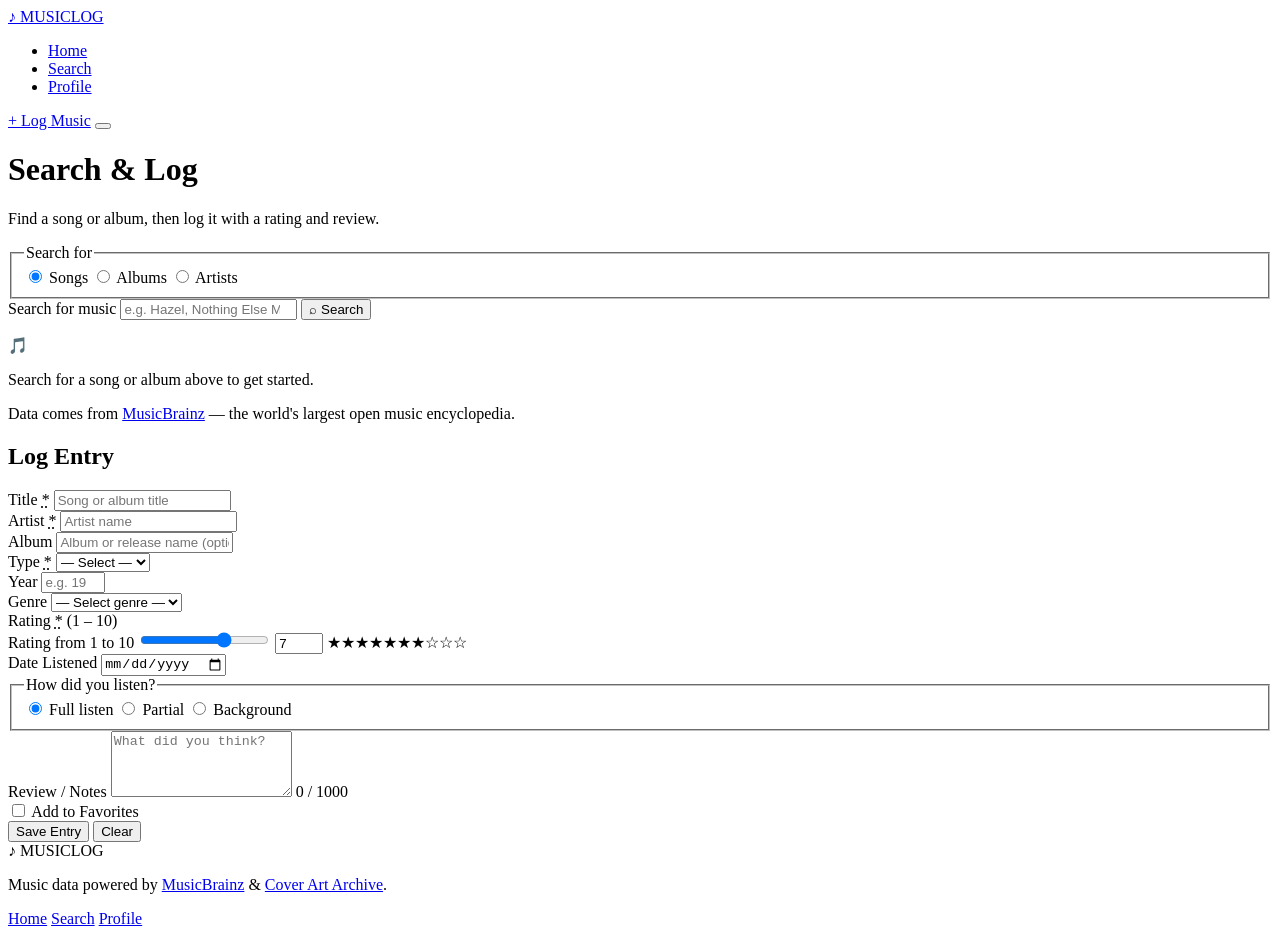
==== index.html @ f68eca25 "made minor changes to index, added placeholders, added profile page" ====
<!DOCTYPE html>
<html lang="en">
<head>
  <meta charset="UTF-8">
  <meta name="viewport" content="width=device-width, initial-scale=1.0">
  <meta name="description" content="MusicLog — Search for songs and albums, then log and rate them.">
  <title>MusicLog — Search &amp; Log</title>
  <link rel="preconnect" href="https://fonts.googleapis.com">
  <link rel="preconnect" href="https://fonts.gstatic.com" crossorigin>
  <link href="https://fonts.googleapis.com/css2?family=Bebas+Neue&family=Outfit:wght@300;400;500;600;700&display=swap" rel="stylesheet">
  <link rel="stylesheet" href="css/style.css">
  <link rel="stylesheet" href="css/search.css">
</head>
<body data-page="search">

  <header class="site-header">
    <nav class="nav" aria-label="Main navigation">
      <a href="index.html" class="nav__logo" aria-label="MusicLog — go to home">
        <span class="nav__logo-icon" aria-hidden="true">♪</span>
        MUSICLOG
      </a>

      <ul class="nav__links" role="list">
        <li><a href="index.html"    class="nav__link">Home</a></li>
        <li><a href="search.html"   class="nav__link nav__link--active" aria-current="page">Search</a></li>
        <li><a href="profile.html"  class="nav__link">Profile</a></li>
      </ul>

      <div class="nav__actions">
        <a href="search.html" class="btn btn--accent btn--sm" aria-label="Log new music">+ Log Music</a>
        <button
          class="nav__toggle"
          id="nav-toggle"
          aria-label="Open navigation menu"
          aria-expanded="false"
          aria-controls="nav-mobile"
        >
          <span class="nav__toggle-bar" aria-hidden="true"></span>
          <span class="nav__toggle-bar" aria-hidden="true"></span>
          <span class="nav__toggle-bar" aria-hidden="true"></span>
        </button>
      </div>
    </nav>

    <div class="nav-mobile" id="nav-mobile" hidden>
      <ul class="nav-mobile__links" role="list">
        <li><a href="index.html"   class="nav-mobile__link">Home</a></li>
        <li><a href="search.html"  class="nav-mobile__link" aria-current="page">Search</a></li>
        <li><a href="profile.html" class="nav-mobile__link">Profile</a></li>
      </ul>
    </div>
  </header>

  <main class="search-layout" id="main-content">

    <div class="search-col">

      <header class="search-page-header">
        <h1 class="search-page-header__heading">Search &amp; Log</h1>
        <p class="search-page-header__sub">Find a song or album, then log it with a rating and review.</p>
      </header>

      <fieldset class="search-type" id="search-type">
        <legend class="search-type__legend">Search for</legend>
        <label class="search-type__option">
          <input
            class="search-type__radio"
            type="radio"
            name="search-type"
            value="recording"
            checked
            aria-label="Search for songs"
          >
          <span class="search-type__label">Songs</span>
        </label>
        <label class="search-type__option">
          <input
            class="search-type__radio"
            type="radio"
            name="search-type"
            value="release"
            aria-label="Search for albums"
          >
          <span class="search-type__label">Albums</span>
        </label>
        <label class="search-type__option">
          <input
            class="search-type__radio"
            type="radio"
            name="search-type"
            value="artist"
            aria-label="Search for artists"
          >
          <span class="search-type__label">Artists</span>
        </label>
      </fieldset>

      <div class="search-bar" role="search" aria-label="Search MusicBrainz">
        <label class="sr-only" for="search-input">Search for music</label>
        <input
          class="search-bar__input"
          type="search"
          id="search-input"
          name="q"
          placeholder="e.g. Hazel, Nothing Else Matters"
          autocomplete="off"
          aria-label="Search for songs, albums, or artists"
          aria-controls="search-results"
          aria-autocomplete="list"
        >
        <button class="search-bar__btn btn btn--accent" id="search-btn" aria-label="Search">
          <span aria-hidden="true">⌕</span> Search
        </button>
      </div>

      <div class="search-status" id="search-loading" role="status" aria-live="polite" hidden>
        <div class="spinner" aria-hidden="true"></div>
        <span>Searching MusicBrainz…</span>
      </div>

      <div class="search-status search-status--error" id="search-error" role="alert" aria-live="assertive" hidden>
        <span class="search-status__icon" aria-hidden="true">⚠</span>
        <span id="search-error-msg">Could not reach MusicBrainz. Check your internet connection and try again.</span>
      </div>

      <p class="search-results-count" id="results-count" aria-live="polite"></p>

      <div
        class="results-grid"
        id="search-results"
        role="list"
        aria-label="Search results — click a result to pre-fill the log form"
        aria-live="polite"
      >
        <!--
          Each result card injected by JS:
          <div class="result-card" role="listitem" tabindex="0" aria-label="[title] by [artist], [year]. Click to log.">
            <div class="result-card__cover-wrap">
              <img class="result-card__cover" src="..." alt="Cover art for [title] by [artist]">
              <div class="result-card__overlay" aria-hidden="true">
                <span class="result-card__log-icon">+ Log</span>
              </div>
            </div>
            <div class="result-card__info">
              <span class="result-card__type tag tag--[type]">[type]</span>
              <h3 class="result-card__title">[title]</h3>
              <p class="result-card__artist">[artist]</p>
              <p class="result-card__meta">[year] · [duration]</p>
            </div>
          </div>
        -->
      </div>

      <div class="search-empty" id="search-empty" aria-label="Search instructions">
        <div class="search-empty__inner">
          <span class="search-empty__icon" aria-hidden="true">🎵</span>
          <p class="search-empty__text">Search for a song or album above to get started.</p>
          <p class="search-empty__hint">Data comes from <a href="https://musicbrainz.org" target="_blank" rel="noopener noreferrer">MusicBrainz</a> — the world's largest open music encyclopedia.</p>
        </div>
      </div>

      <div class="search-empty" id="search-no-results" hidden>
        <div class="search-empty__inner">
          <span class="search-empty__icon" aria-hidden="true">🔍</span>
          <p class="search-empty__text">No results found.</p>
          <p class="search-empty__hint">Try a different search term or switch between Songs / Albums.</p>
        </div>
      </div>

    </div>

    <div class="log-col" id="log-col">

      <div class="log-form-wrap" id="log-form-wrap">

        <div class="log-prefill" id="log-prefill" hidden>
          <img
            class="log-prefill__cover"
            id="prefill-cover"
            src="assets/cover-placeholder.svg"
            alt="Cover art for the selected music"
          >
          <div class="log-prefill__info">
            <span class="log-prefill__title" id="prefill-title">—</span>
            <span class="log-prefill__artist" id="prefill-artist">—</span>
            <span class="log-prefill__meta" id="prefill-meta">—</span>
          </div>
          <button
            class="btn-icon btn-icon--clear log-prefill__clear"
            id="prefill-clear"
            aria-label="Clear selected music and reset form"
            title="Clear"
          >✕</button>
        </div>

        <!-- ============================================================
             LOG ENTRY FORM
             Contains 7 distinct input types:
               1. text       — title (editable override)
               2. text       — artist
               3. select     — entry type (song / album)
               4. select     — genre
               5. number     — year
               6. range      — rating slider
               7. number     — rating numeric (synced to slider)
               8. date       — date listened
               9. textarea   — review / notes
              10. checkbox   — add to favorites
              11. radio      — listened fully / partially / background
        ============================================================ -->
        <form class="log-form" id="log-form" novalidate aria-label="Log a music entry">
          <h2 class="log-form__heading">Log Entry</h2>

          <input type="hidden" id="log-mbid"        name="mbid">
          <input type="hidden" id="log-artist-mbid" name="artistMbid">
          <input type="hidden" id="log-cover-url"   name="coverUrl">
          <input type="hidden" id="log-duration"    name="duration">
          <input type="hidden" id="log-edit-id"     name="editId">

          <div class="form-group">
            <label class="form-label" for="log-title">
              Title <abbr title="required" aria-label="required">*</abbr>
            </label>
            <input
              class="form-input"
              type="text"
              id="log-title"
              name="title"
              placeholder="Song or album title"
              required
              minlength="1"
              maxlength="200"
              autocomplete="off"
            >
            <span class="form-error" id="err-title" role="alert" aria-live="polite"></span>
          </div>

          <div class="form-group">
            <label class="form-label" for="log-artist">
              Artist <abbr title="required" aria-label="required">*</abbr>
            </label>
            <input
              class="form-input"
              type="text"
              id="log-artist"
              name="artist"
              placeholder="Artist name"
              required
              minlength="1"
              maxlength="200"
              autocomplete="off"
            >
            <span class="form-error" id="err-artist" role="alert" aria-live="polite"></span>
          </div>

          <div class="form-group">
            <label class="form-label" for="log-album">Album</label>
            <input
              class="form-input"
              type="text"
              id="log-album"
              name="album"
              placeholder="Album or release name (optional)"
              maxlength="200"
              autocomplete="off"
            >
          </div>

          <div class="form-row">
            <div class="form-group form-group--half">
              <label class="form-label" for="log-type">
                Type <abbr title="required" aria-label="required">*</abbr>
              </label>
              <select
                class="form-input form-input--select"
                id="log-type"
                name="type"
                required
              >
                <option value="">— Select —</option>
                <option value="song">Song</option>
                <option value="album">Album</option>
                <option value="ep">EP</option>
                <option value="single">Single</option>
              </select>
              <span class="form-error" id="err-type" role="alert" aria-live="polite"></span>
            </div>

            <div class="form-group form-group--half">
              <label class="form-label" for="log-year">Year</label>
              <input
                class="form-input"
                type="number"
                id="log-year"
                name="year"
                placeholder="e.g. 1975"
                min="1900"
                max="2030"
                step="1"
              >
            </div>
          </div>

          <div class="form-group">
            <label class="form-label" for="log-genre">Genre</label>
            <select class="form-input form-input--select" id="log-genre" name="genre">
              <option value="">— Select genre —</option>
              <option value="rock">Rock</option>
              <option value="pop">Pop</option>
              <option value="hip-hop">Hip-Hop / Rap</option>
              <option value="electronic">Electronic</option>
              <option value="jazz">Jazz</option>
              <option value="classical">Classical</option>
              <option value="r&b">R&amp;B / Soul</option>
              <option value="metal">Metal</option>
              <option value="folk">Folk</option>
              <option value="indie">Indie</option>
              <option value="punk">Punk</option>
              <option value="blues">Blues</option>
              <option value="reggae">Reggae</option>
              <option value="country">Country</option>
              <option value="latin">Latin</option>
              <option value="ambient">Ambient</option>
              <option value="other">Other</option>
            </select>
          </div>

          <div class="form-group">
            <label class="form-label" for="log-rating-range">
              Rating <abbr title="required" aria-label="required">*</abbr>
              <span class="form-label__hint">(1 – 10)</span>
            </label>
            <div class="rating-control" role="group" aria-labelledby="rating-label">
              <span id="rating-label" class="sr-only">Rating from 1 to 10</span>
              <input
                class="form-range"
                type="range"
                id="log-rating-range"
                name="ratingRange"
                min="1"
                max="10"
                step="1"
                value="7"
                aria-label="Rating slider — use arrow keys to adjust"
              >
              <input
                class="form-input form-input--rating-num"
                type="number"
                id="log-rating"
                name="rating"
                min="1"
                max="10"
                step="1"
                value="7"
                required
                aria-label="Rating number input"
              >
              <span class="rating-control__stars" id="rating-stars" aria-hidden="true">★★★★★★★☆☆☆</span>
            </div>
            <span class="form-error" id="err-rating" role="alert" aria-live="polite"></span>
          </div>

          <!-- ── Date listened (date) ── -->
          <div class="form-group">
            <label class="form-label" for="log-date">Date Listened</label>
            <input
              class="form-input"
              type="date"
              id="log-date"
              name="dateListened"
              aria-label="Date you listened to this music"
            >
          </div>

          <!-- ── Listening mode (radio) ── -->
          <fieldset class="form-group form-fieldset" id="listen-mode-group">
            <legend class="form-label">How did you listen?</legend>
            <div class="radio-group" role="group" aria-label="Listening mode">
              <label class="radio-option">
                <input
                  class="radio-option__input"
                  type="radio"
                  name="listenMode"
                  value="full"
                  checked
                  aria-label="Listened fully"
                >
                <span class="radio-option__label">Full listen</span>
              </label>
              <label class="radio-option">
                <input
                  class="radio-option__input"
                  type="radio"
                  name="listenMode"
                  value="partial"
                  aria-label="Listened partially"
                >
                <span class="radio-option__label">Partial</span>
              </label>
              <label class="radio-option">
                <input
                  class="radio-option__input"
                  type="radio"
                  name="listenMode"
                  value="background"
                  aria-label="Listened in the background"
                >
                <span class="radio-option__label">Background</span>
              </label>
            </div>
          </fieldset>

          <div class="form-group">
            <label class="form-label" for="log-review">Review / Notes</label>
            <textarea
              class="form-input form-input--textarea"
              id="log-review"
              name="review"
              placeholder="What did you think?"
              rows="4"
              maxlength="1000"
            ></textarea>
            <span class="form-hint">
              <span id="review-char-count">0</span> / 1000
            </span>
          </div>

          <div class="form-group form-group--check">
            <label class="form-label form-label--check" for="log-favorite">
              <input
                class="form-checkbox"
                type="checkbox"
                id="log-favorite"
                name="favorite"
              >
              <span>Add to Favorites</span>
            </label>
          </div>

          <div class="form-actions">
            <button type="submit" class="btn btn--accent btn--full" id="log-submit-btn">
              Save Entry
            </button>
            <button type="reset" class="btn btn--ghost" id="log-reset-btn">
              Clear
            </button>
          </div>

          <div
            class="form-feedback"
            id="log-feedback"
            role="alert"
            aria-live="assertive"
            aria-atomic="true"
          ></div>

        </form>

      </div>

    </div>

  </main>

  <footer class="site-footer">
    <div class="site-footer__inner">
      <span class="site-footer__brand">
        <span aria-hidden="true">♪</span> MUSICLOG
      </span>
      <p class="site-footer__text">
        Music data powered by
        <a href="https://musicbrainz.org" target="_blank" rel="noopener noreferrer">MusicBrainz</a>
        &amp;
        <a href="https://coverartarchive.org" target="_blank" rel="noopener noreferrer">Cover Art Archive</a>.
      </p>
      <nav class="site-footer__nav" aria-label="Footer navigation">
        <a href="index.html"   class="site-footer__link">Home</a>
        <a href="search.html"  class="site-footer__link">Search</a>
        <a href="profile.html" class="site-footer__link">Profile</a>
      </nav>
    </div>
  </footer>

  <script type="module" src="js/main.js"></script>
</body>
</html>
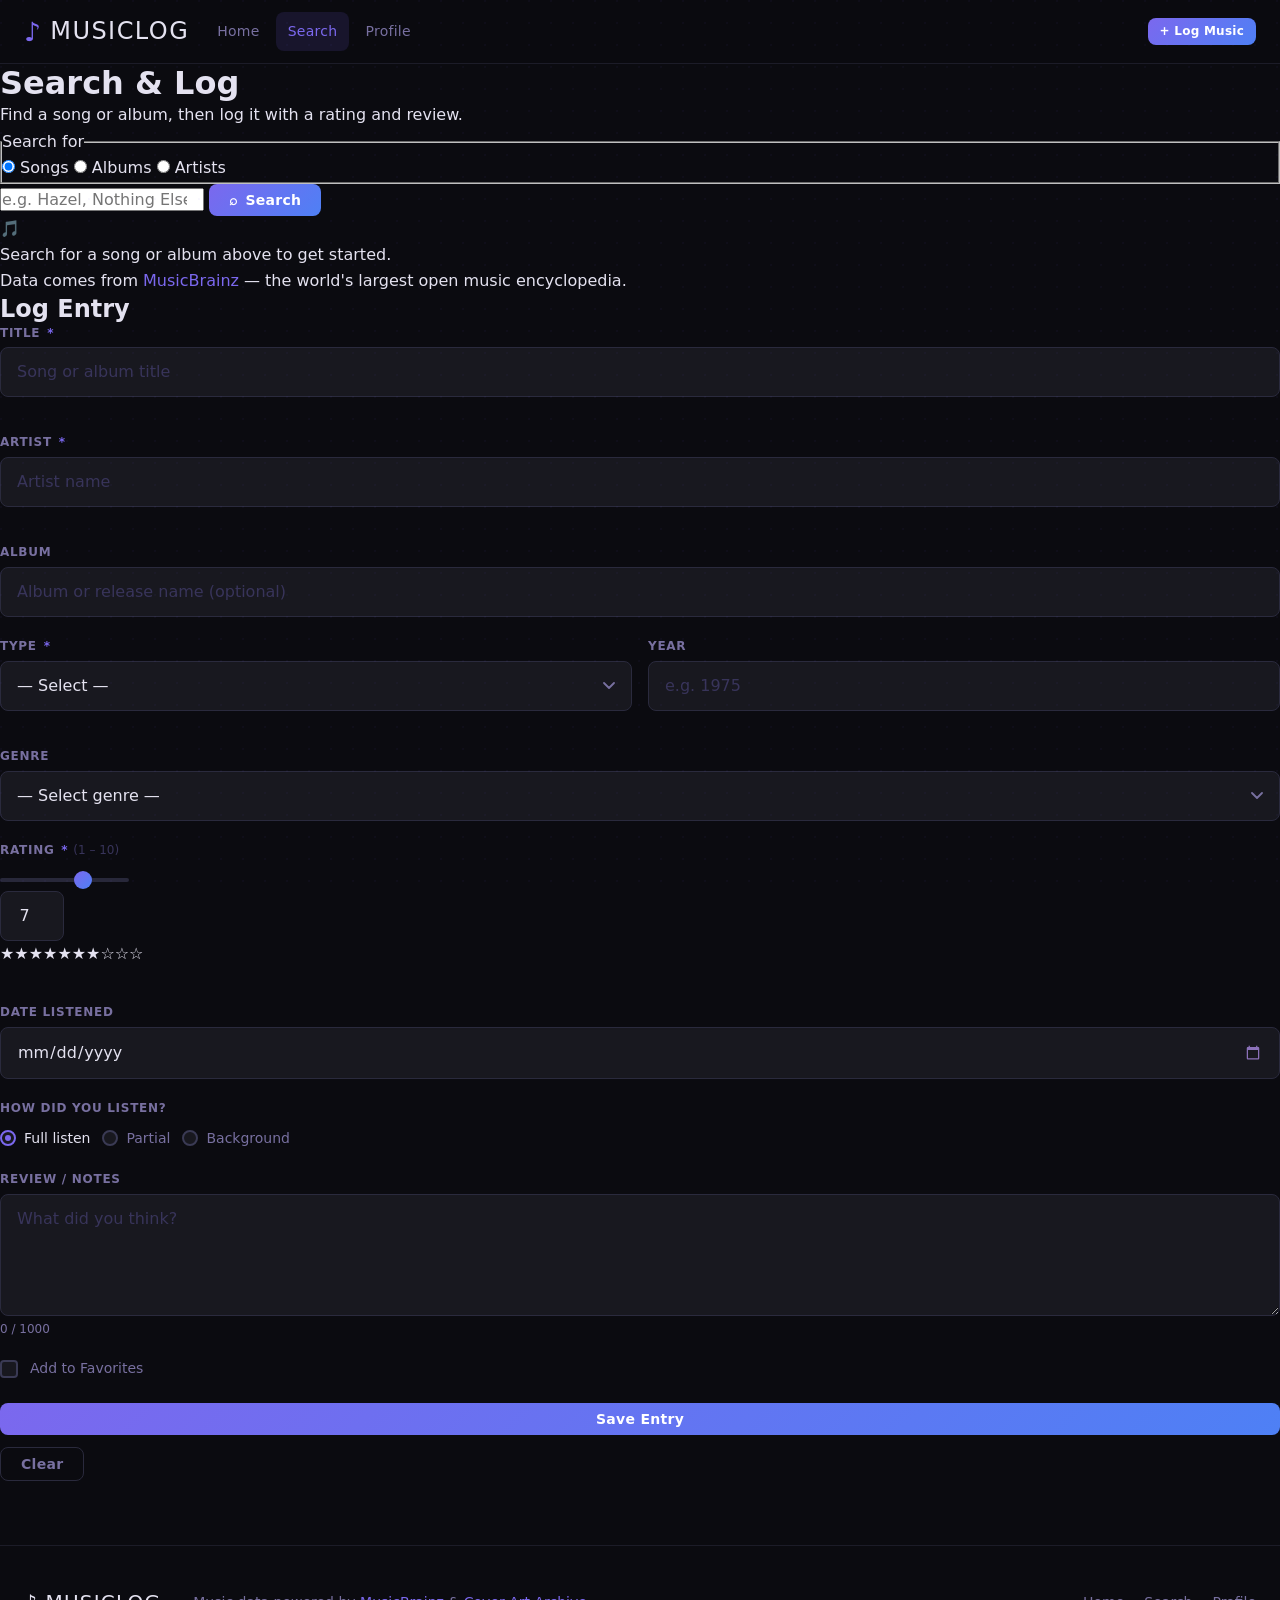
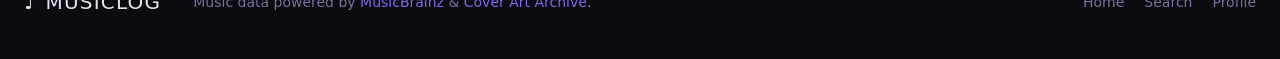
==== commit ea19be1f: "added api" ====
--- a/index.html
+++ b/index.html
@@ -10,6 +10,9 @@
   <link href="https://fonts.googleapis.com/css2?family=Bebas+Neue&family=Outfit:wght@300;400;500;600;700&display=swap" rel="stylesheet">
   <link rel="stylesheet" href="css/style.css">
   <link rel="stylesheet" href="css/search.css">
+  <link rel="stylesheet" href="css/home.css">
+  <link rel="stylesheet" href="css/profile.css">
+
 </head>
 <body data-page="search">
 
--- a/css/style.css
+++ b/css/style.css
@@ -0,0 +1,753 @@
+:root {
+  /* Backgrounds */
+  --color-bg:        #0b0b10;
+  --color-surface:   #111118;
+  --color-surface-2: #18181f;
+  --color-surface-3: #202028;
+  --color-surface-4: #28283a;
+
+  /* Borders */
+  --color-border:     #2a2a3d;
+  --color-border-dim: #1c1c28;
+  --color-border-hi:  #3a3a54;
+
+  /* Accent */
+  --color-accent:       #7b68ee;
+  --color-accent-2:     #4e80f5;
+  --color-accent-hover: #9580f7;
+  --color-accent-dim:   rgba(123, 104, 238, 0.13);
+  --color-accent-glow:  rgba(123, 104, 238, 0.32);
+  --color-gradient:     linear-gradient(135deg, #7b68ee 0%, #4e80f5 100%);
+
+  /* Text */
+  --color-text:       #e4e2f0;
+  --color-text-muted: #7870a0;
+  --color-text-dim:   #38345a;
+
+  /* Semantic */
+  --color-star:    #f0b840;
+  --color-danger:  #e05870;
+  --color-success: #52c2a0;
+  --color-info:    #4e80f5;
+
+  /* Typography */
+  --font-display: 'Bebas Neue', system-ui, sans-serif;
+  --font-body:    'Outfit', system-ui, sans-serif;
+
+  --text-xs:   0.75rem;    /* 12 */
+  --text-sm:   0.875rem;   /* 14 */
+  --text-base: 1rem;       /* 16 */
+  --text-md:   1.125rem;   /* 18 */
+  --text-lg:   1.25rem;    /* 20 */
+  --text-xl:   1.5rem;     /* 24 */
+  --text-2xl:  2rem;       /* 32 */
+  --text-3xl:  3rem;       /* 48 */
+
+  /* Layout */
+  --nav-height:      64px;
+  --content-max:     1300px;
+  --content-pad:     1.5rem;
+
+  /* Spacing */
+  --sp-1:  0.25rem;
+  --sp-2:  0.5rem;
+  --sp-3:  0.75rem;
+  --sp-4:  1rem;
+  --sp-5:  1.25rem;
+  --sp-6:  1.5rem;
+  --sp-8:  2rem;
+  --sp-10: 2.5rem;
+  --sp-12: 3rem;
+  --sp-16: 4rem;
+
+  /* Radii */
+  --r-sm:   4px;
+  --r-md:   8px;
+  --r-lg:   12px;
+  --r-xl:   18px;
+  --r-full: 9999px;
+
+  /* Shadows */
+  --sh-sm:     0 1px 4px rgba(0,0,0,0.55);
+  --sh-md:     0 4px 18px rgba(0,0,0,0.65);
+  --sh-lg:     0 8px 40px rgba(0,0,0,0.75);
+  --sh-accent: 0 4px 28px var(--color-accent-glow);
+
+  /* Transitions */
+  --t-fast: 130ms ease;
+  --t-base: 220ms ease;
+  --t-slow: 380ms ease;
+}
+
+
+*, *::before, *::after { box-sizing: border-box; margin: 0; padding: 0; }
+html { scroll-behavior: smooth; }
+img  { display: block; max-width: 100%; }
+ul, ol { list-style: none; }
+button { font-family: var(--font-body); cursor: pointer; border: none; background: none; }
+input, select, textarea, button { font-family: inherit; font-size: inherit; }
+a { color: var(--color-accent); text-decoration: none; transition: color var(--t-fast); }
+a:hover { color: var(--color-accent-hover); }
+h1, h2, h3, h4, h5 { line-height: 1.2; font-weight: 700; }
+[hidden] { display: none !important; }
+
+
+/* base */
+body {
+  background-color: var(--color-bg);
+  color: var(--color-text);
+  font-family: var(--font-body);
+  font-size: var(--text-base);
+  line-height: 1.65;
+  min-height: 100vh;
+  padding-top: var(--nav-height);
+  -webkit-font-smoothing: antialiased;
+  -moz-osx-font-smoothing: grayscale;
+}
+
+body::before {
+  content: '';
+  position: fixed;
+  inset: 0;
+  background-image: radial-gradient(
+    circle at 1px 1px,
+    rgba(123, 104, 238, 0.045) 1px,
+    transparent 0
+  );
+  background-size: 22px 22px;
+  pointer-events: none;
+  z-index: 9999;
+}
+
+
+/* utilities */
+.sr-only {
+  position: absolute;
+  width: 1px; height: 1px;
+  padding: 0; margin: -1px;
+  overflow: hidden;
+  clip: rect(0,0,0,0);
+  white-space: nowrap;
+  border: 0;
+}
+
+.section-heading {
+  font-family: var(--font-display);
+  font-size: var(--text-xl);
+  letter-spacing: 0.05em;
+  color: var(--color-text);
+  margin-bottom: var(--sp-5);
+}
+
+.tag {
+  display: inline-block;
+  padding: 2px var(--sp-2);
+  font-size: var(--text-xs);
+  font-weight: 700;
+  border-radius: var(--r-sm);
+  text-transform: uppercase;
+  letter-spacing: 0.06em;
+}
+.tag--song    { background: rgba(78,128,245,0.14); color: #6899f8; }
+.tag--album   { background: rgba(123,104,238,0.14); color: var(--color-accent); }
+.tag--ep      { background: rgba(82,194,160,0.14); color: var(--color-success); }
+.tag--single  { background: rgba(240,184,64,0.14); color: var(--color-star); }
+
+/* Spinner */
+.spinner {
+  display: inline-block;
+  width: 24px; height: 24px;
+  border: 3px solid var(--color-border);
+  border-top-color: var(--color-accent);
+  border-radius: 50%;
+  animation: spin 0.7s linear infinite;
+  flex-shrink: 0;
+}
+.spinner--sm { width: 16px; height: 16px; border-width: 2px; }
+@keyframes spin { to { transform: rotate(360deg); } }
+
+/* Empty state */
+.empty-state {
+  display: flex;
+  flex-direction: column;
+  align-items: center;
+  gap: var(--sp-3);
+  padding: var(--sp-12) var(--sp-6);
+  text-align: center;
+  color: var(--color-text-muted);
+}
+.empty-state__icon { font-size: 2.5rem; }
+.empty-state__text { font-size: var(--text-md); }
+
+
+/* navigation */
+
+.site-header {
+  position: fixed;
+  inset: 0 0 auto 0;
+  height: var(--nav-height);
+  background: rgba(11, 11, 16, 0.9);
+  backdrop-filter: blur(18px);
+  -webkit-backdrop-filter: blur(18px);
+  border-bottom: 1px solid var(--color-border-dim);
+  z-index: 200;
+}
+
+.nav {
+  display: flex;
+  align-items: center;
+  gap: var(--sp-4);
+  max-width: var(--content-max);
+  height: 100%;
+  margin: 0 auto;
+  padding: 0 var(--content-pad);
+}
+
+/* Logo */
+.nav__logo {
+  display: flex;
+  align-items: center;
+  gap: var(--sp-2);
+  font-family: var(--font-display);
+  font-size: var(--text-xl);
+  color: var(--color-text);
+  letter-spacing: 0.06em;
+  flex-shrink: 0;
+  transition: color var(--t-fast);
+}
+.nav__logo:hover { color: var(--color-accent); }
+.nav__logo-icon { color: var(--color-accent); font-size: 1.1em; }
+
+/* Desktop links */
+.nav__links {
+  display: flex;
+  align-items: center;
+  gap: var(--sp-1);
+  flex: 1;
+}
+
+.nav__link {
+  display: block;
+  padding: var(--sp-2) var(--sp-3);
+  font-size: var(--text-sm);
+  font-weight: 500;
+  color: var(--color-text-muted);
+  border-radius: var(--r-md);
+  letter-spacing: 0.02em;
+  transition: color var(--t-fast), background-color var(--t-fast);
+}
+.nav__link:hover { color: var(--color-text); background: var(--color-surface-2); }
+.nav__link--active { color: var(--color-accent) !important; background: var(--color-accent-dim); }
+
+/* Nav action buttons */
+.nav__actions {
+  display: flex;
+  align-items: center;
+  gap: var(--sp-3);
+  margin-left: auto;
+}
+
+/* Hamburger */
+.nav__toggle {
+  display: none;
+  flex-direction: column;
+  justify-content: center;
+  gap: 5px;
+  width: 36px;
+  height: 36px;
+  padding: var(--sp-2);
+  border-radius: var(--r-md);
+  transition: background-color var(--t-fast);
+}
+.nav__toggle:hover { background: var(--color-surface-2); }
+.nav__toggle-bar {
+  display: block;
+  width: 100%;
+  height: 2px;
+  background: var(--color-text-muted);
+  border-radius: 2px;
+  transition: background-color var(--t-fast);
+}
+.nav__toggle:hover .nav__toggle-bar { background: var(--color-text); }
+
+/* Mobile drawer */
+.nav-mobile {
+  position: fixed;
+  top: var(--nav-height);
+  left: 0; right: 0;
+  background: var(--color-surface);
+  border-bottom: 1px solid var(--color-border);
+  padding: var(--sp-4) var(--content-pad);
+  z-index: 199;
+  animation: slideDown var(--t-base);
+}
+@keyframes slideDown {
+  from { opacity: 0; transform: translateY(-8px); }
+  to   { opacity: 1; transform: translateY(0); }
+}
+
+.nav-mobile__links {
+  display: flex;
+  flex-direction: column;
+  gap: var(--sp-1);
+}
+
+.nav-mobile__link {
+  display: block;
+  padding: var(--sp-3) var(--sp-4);
+  font-size: var(--text-base);
+  font-weight: 500;
+  color: var(--color-text-muted);
+  border-radius: var(--r-md);
+  transition: color var(--t-fast), background-color var(--t-fast);
+}
+.nav-mobile__link:hover,
+.nav-mobile__link[aria-current="page"] {
+  color: var(--color-accent);
+  background: var(--color-accent-dim);
+}
+
+
+/* buttons */
+
+.btn {
+  display: inline-flex;
+  align-items: center;
+  justify-content: center;
+  gap: var(--sp-2);
+  padding: var(--sp-2) var(--sp-5);
+  font-size: var(--text-sm);
+  font-weight: 600;
+  border-radius: var(--r-md);
+  border: 1px solid transparent;
+  letter-spacing: 0.02em;
+  white-space: nowrap;
+  user-select: none;
+  cursor: pointer;
+  transition:
+    background-color var(--t-fast),
+    color var(--t-fast),
+    border-color var(--t-fast),
+    box-shadow var(--t-fast),
+    transform var(--t-fast);
+}
+.btn:active { transform: translateY(1px); }
+
+.btn--accent {
+  background: var(--color-gradient);
+  color: #fff;
+  font-weight: 700;
+  border: none;
+}
+.btn--accent:hover {
+  box-shadow: var(--sh-accent);
+  filter: brightness(1.1);
+  color: #fff;
+}
+
+.btn--ghost {
+  background: transparent;
+  color: var(--color-text-muted);
+  border-color: var(--color-border);
+}
+.btn--ghost:hover {
+  background: var(--color-surface-2);
+  color: var(--color-text);
+  border-color: var(--color-border-hi);
+}
+
+.btn--sm  { padding: var(--sp-1) var(--sp-3); font-size: var(--text-xs); }
+.btn--lg  { padding: var(--sp-3) var(--sp-8); font-size: var(--text-base); }
+.btn--full { width: 100%; }
+
+/* Icon button */
+.btn-icon {
+  display: inline-flex;
+  align-items: center;
+  justify-content: center;
+  width: 28px; height: 28px;
+  border-radius: var(--r-sm);
+  font-size: var(--text-sm);
+  color: var(--color-text-muted);
+  transition: color var(--t-fast), background-color var(--t-fast);
+}
+.btn-icon:hover           { background: var(--color-surface-3); color: var(--color-text); }
+.btn-icon--edit:hover     { color: var(--color-accent); }
+.btn-icon--delete:hover   { color: var(--color-danger); }
+.btn-icon--clear          { font-size: var(--text-xs); }
+
+
+/* forms */
+
+.form-group {
+  display: flex;
+  flex-direction: column;
+  gap: var(--sp-1);
+  margin-bottom: var(--sp-5);
+}
+.form-group--half { flex: 1; min-width: 0; }
+.form-group--check {
+  flex-direction: row;
+  align-items: flex-start;
+  gap: 0;
+  margin-bottom: var(--sp-4);
+}
+
+.form-row {
+  display: flex;
+  gap: var(--sp-4);
+  align-items: flex-start;
+}
+
+.form-label {
+  font-size: var(--text-xs);
+  font-weight: 700;
+  color: var(--color-text-muted);
+  letter-spacing: 0.06em;
+  text-transform: uppercase;
+}
+.form-label abbr {
+  text-decoration: none;
+  color: var(--color-accent);
+  margin-left: 2px;
+}
+.form-label__hint {
+  font-weight: 400;
+  text-transform: none;
+  font-size: var(--text-xs);
+  color: var(--color-text-dim);
+  letter-spacing: 0;
+}
+
+.form-label-row {
+  display: flex;
+  align-items: center;
+  justify-content: space-between;
+  margin-bottom: var(--sp-1);
+}
+.form-label-action {
+  font-size: var(--text-xs);
+  color: var(--color-accent);
+  background: none;
+  border: none;
+  cursor: pointer;
+  transition: color var(--t-fast);
+}
+.form-label-action:hover { color: var(--color-accent-hover); }
+
+/* Text / number / date / email / password inputs */
+.form-input {
+  display: block;
+  width: 100%;
+  padding: var(--sp-3) var(--sp-4);
+  background: var(--color-surface-2);
+  border: 1px solid var(--color-border);
+  border-radius: var(--r-md);
+  color: var(--color-text);
+  font-size: var(--text-base);
+  line-height: 1.5;
+  outline: none;
+  transition: border-color var(--t-fast), box-shadow var(--t-fast), background-color var(--t-fast);
+}
+.form-input::placeholder { color: var(--color-text-dim); }
+.form-input:focus {
+  border-color: var(--color-accent);
+  background: var(--color-surface-3);
+  box-shadow: 0 0 0 3px var(--color-accent-dim);
+}
+.form-input[type="date"]::-webkit-calendar-picker-indicator {
+  filter: invert(0.4) sepia(1) saturate(2) hue-rotate(220deg);
+  cursor: pointer;
+}
+
+/* Textarea */
+.form-input--textarea {
+  resize: vertical;
+  min-height: 90px;
+}
+
+/* Select */
+.form-input--select {
+  appearance: none;
+  -webkit-appearance: none;
+  background-image: url("data:image/svg+xml,%3Csvg xmlns='http://www.w3.org/2000/svg' width='12' height='8' viewBox='0 0 12 8'%3E%3Cpath d='M1 1l5 5 5-5' stroke='%237870a0' stroke-width='1.8' fill='none' stroke-linecap='round' stroke-linejoin='round'/%3E%3C/svg%3E");
+  background-repeat: no-repeat;
+  background-position: right var(--sp-4) center;
+  padding-right: var(--sp-10);
+  cursor: pointer;
+}
+.form-input--select option,
+.form-input--select optgroup {
+  background: var(--color-surface-3);
+  color: var(--color-text);
+}
+
+/* Rating number input */
+.form-input--rating-num {
+  width: 64px;
+  text-align: center;
+  padding: var(--sp-3) var(--sp-2);
+}
+
+/* Input with show/hide toggle addon */
+.input-with-addon {
+  position: relative;
+  display: flex;
+  align-items: center;
+}
+.form-input--with-addon { padding-right: 3rem; }
+.input-addon-btn {
+  position: absolute;
+  right: var(--sp-3);
+  top: 50%;
+  transform: translateY(-50%);
+  background: none;
+  border: none;
+  padding: var(--sp-1);
+  color: var(--color-text-muted);
+  cursor: pointer;
+  font-size: 1rem;
+  line-height: 1;
+  transition: color var(--t-fast);
+}
+.input-addon-btn:hover { color: var(--color-text); }
+
+/* Range slider */
+.form-range {
+  flex: 1;
+  height: 4px;
+  appearance: none;
+  -webkit-appearance: none;
+  background: var(--color-surface-4);
+  border-radius: var(--r-full);
+  outline: none;
+  cursor: pointer;
+}
+.form-range::-webkit-slider-thumb {
+  -webkit-appearance: none;
+  width: 18px; height: 18px;
+  border-radius: 50%;
+  background: var(--color-gradient);
+  cursor: pointer;
+  transition: transform var(--t-fast), box-shadow var(--t-fast);
+}
+.form-range::-webkit-slider-thumb:hover {
+  transform: scale(1.25);
+  box-shadow: 0 0 0 4px var(--color-accent-dim);
+}
+.form-range::-moz-range-thumb {
+  width: 18px; height: 18px;
+  border: none;
+  border-radius: 50%;
+  background: var(--color-gradient);
+  cursor: pointer;
+}
+
+/* Checkbox */
+.form-label--check {
+  display: flex;
+  align-items: flex-start;
+  gap: var(--sp-3);
+  cursor: pointer;
+  text-transform: none;
+  font-weight: 500;
+  font-size: var(--text-sm);
+  color: var(--color-text-muted);
+  letter-spacing: 0;
+  line-height: 1.5;
+}
+.form-label--check:hover { color: var(--color-text); }
+
+.form-checkbox {
+  appearance: none;
+  -webkit-appearance: none;
+  width: 18px; height: 18px;
+  min-width: 18px;
+  border: 2px solid var(--color-border-hi);
+  border-radius: var(--r-sm);
+  background: var(--color-surface-2);
+  cursor: pointer;
+  position: relative;
+  margin-top: 2px;
+  transition: border-color var(--t-fast), background-color var(--t-fast);
+}
+.form-checkbox:checked {
+  background: var(--color-gradient);
+  border-color: var(--color-accent);
+}
+.form-checkbox:checked::after {
+  content: '';
+  position: absolute;
+  left: 4px; top: 1px;
+  width: 6px; height: 10px;
+  border: 2px solid #fff;
+  border-top: none;
+  border-left: none;
+  transform: rotate(45deg);
+}
+.form-checkbox:focus-visible {
+  outline: 2px solid var(--color-accent);
+  outline-offset: 2px;
+}
+
+.form-checkbox-label { line-height: 1.5; }
+
+/* Radio buttons */
+.form-fieldset { border: none; }
+
+.radio-group {
+  display: flex;
+  flex-wrap: wrap;
+  gap: var(--sp-3);
+  margin-top: var(--sp-2);
+}
+
+.radio-option {
+  display: flex;
+  align-items: center;
+  gap: var(--sp-2);
+  cursor: pointer;
+}
+
+.radio-option__input {
+  appearance: none;
+  -webkit-appearance: none;
+  width: 16px; height: 16px;
+  min-width: 16px;
+  border: 2px solid var(--color-border-hi);
+  border-radius: 50%;
+  background: var(--color-surface-2);
+  cursor: pointer;
+  position: relative;
+  transition: border-color var(--t-fast);
+}
+.radio-option__input:checked { border-color: var(--color-accent); }
+.radio-option__input:checked::after {
+  content: '';
+  position: absolute;
+  inset: 3px;
+  border-radius: 50%;
+  background: var(--color-accent);
+}
+
+.radio-option__label {
+  font-size: var(--text-sm);
+  color: var(--color-text-muted);
+  transition: color var(--t-fast);
+}
+.radio-option:hover .radio-option__label,
+.radio-option__input:checked + .radio-option__label { color: var(--color-text); }
+
+/* Error / hint / feedback */
+.form-error {
+  font-size: var(--text-xs);
+  color: var(--color-danger);
+  min-height: 1em;
+  display: block;
+}
+
+.form-hint {
+  font-size: var(--text-xs);
+  color: var(--color-text-muted);
+  line-height: 1.5;
+}
+
+.form-actions {
+  display: flex;
+  gap: var(--sp-3);
+  flex-wrap: wrap;
+  margin-top: var(--sp-6);
+}
+.form-actions--stack { flex-direction: column; }
+.form-actions--full  .btn { flex: 1; }
+
+.form-feedback {
+  display: none;
+  margin-top: var(--sp-4);
+  padding: var(--sp-3) var(--sp-4);
+  border-radius: var(--r-md);
+  font-size: var(--text-sm);
+  font-weight: 500;
+  animation: feedbackIn var(--t-base);
+}
+.form-feedback:not(:empty) { display: block; }
+.form-feedback--success {
+  background: rgba(82,194,160,0.1);
+  border: 1px solid rgba(82,194,160,0.3);
+  color: var(--color-success);
+}
+.form-feedback--error {
+  background: rgba(224,88,112,0.1);
+  border: 1px solid rgba(224,88,112,0.3);
+  color: var(--color-danger);
+}
+@keyframes feedbackIn {
+  from { opacity: 0; transform: translateY(-4px); }
+  to   { opacity: 1; transform: translateY(0); }
+}
+
+/* FOOTER*/
+
+.site-footer {
+  border-top: 1px solid var(--color-border-dim);
+  padding: var(--sp-10) var(--content-pad);
+  margin-top: var(--sp-16);
+}
+
+.site-footer__inner {
+  max-width: var(--content-max);
+  margin: 0 auto;
+  display: flex;
+  align-items: center;
+  gap: var(--sp-8);
+  flex-wrap: wrap;
+}
+
+.site-footer__brand {
+  font-family: var(--font-display);
+  font-size: var(--text-lg);
+  color: var(--color-text);
+  letter-spacing: 0.06em;
+  flex-shrink: 0;
+}
+
+.site-footer__text {
+  flex: 1;
+  font-size: var(--text-sm);
+  color: var(--color-text-muted);
+}
+
+.site-footer__nav { display: flex; gap: var(--sp-5); }
+
+.site-footer__link {
+  font-size: var(--text-sm);
+  color: var(--color-text-muted);
+}
+.site-footer__link:hover { color: var(--color-accent); }
+
+
+/* responsivity */
+
+@media (max-width: 600px) {
+  :root {
+    --nav-height:  56px;
+    --content-pad: 1rem;
+  }
+
+  .nav__links         { display: none; }
+  .nav__toggle        { display: flex; }
+  .nav__actions > .btn--accent { display: none; }
+
+  .form-row { flex-direction: column; }
+  .form-group--half { width: 100%; }
+
+  .site-footer__inner { flex-direction: column; gap: var(--sp-4); text-align: center; }
+  .site-footer__nav   { justify-content: center; }
+}
+
+@media (min-width: 1024px) {
+  .nav__toggle       { display: none; }
+  .nav-mobile        { display: none !important; }
+  .nav__links        { display: flex; }
+  .nav__actions > .btn--accent { display: inline-flex; }
+}
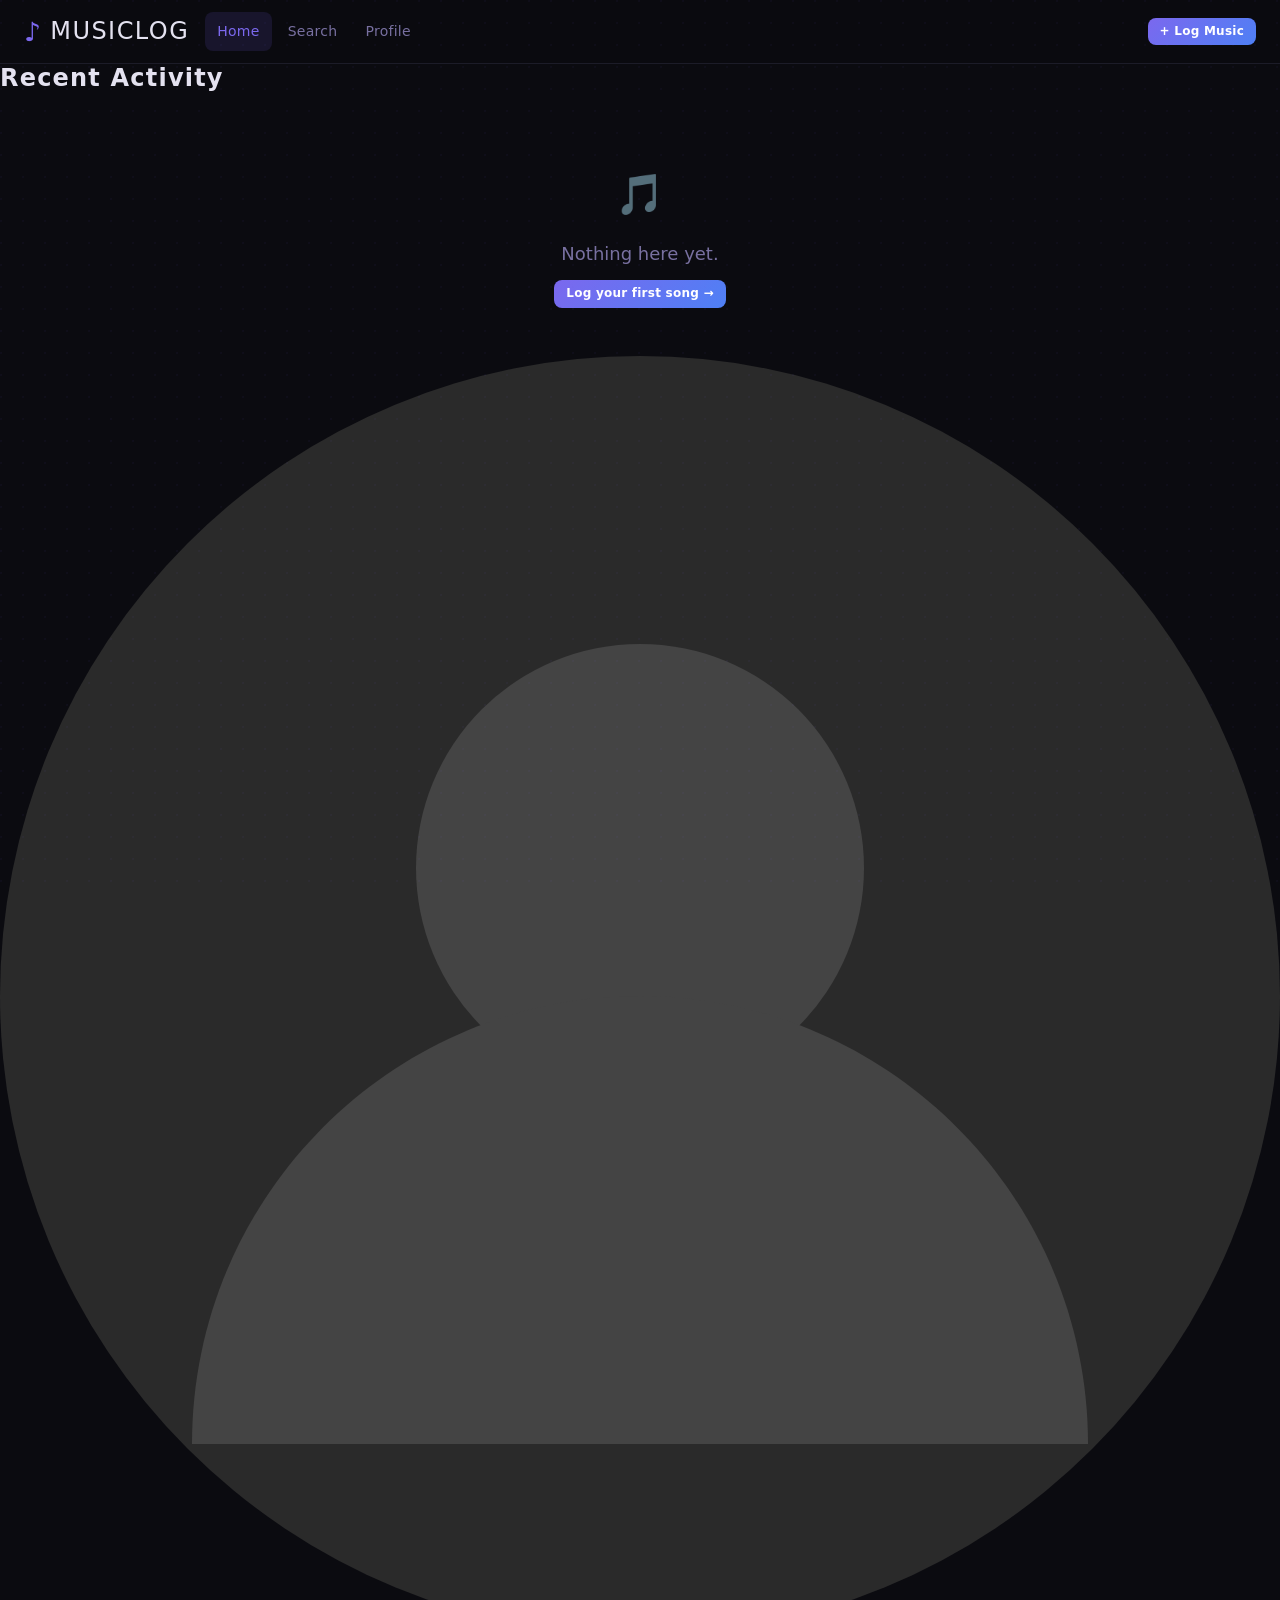
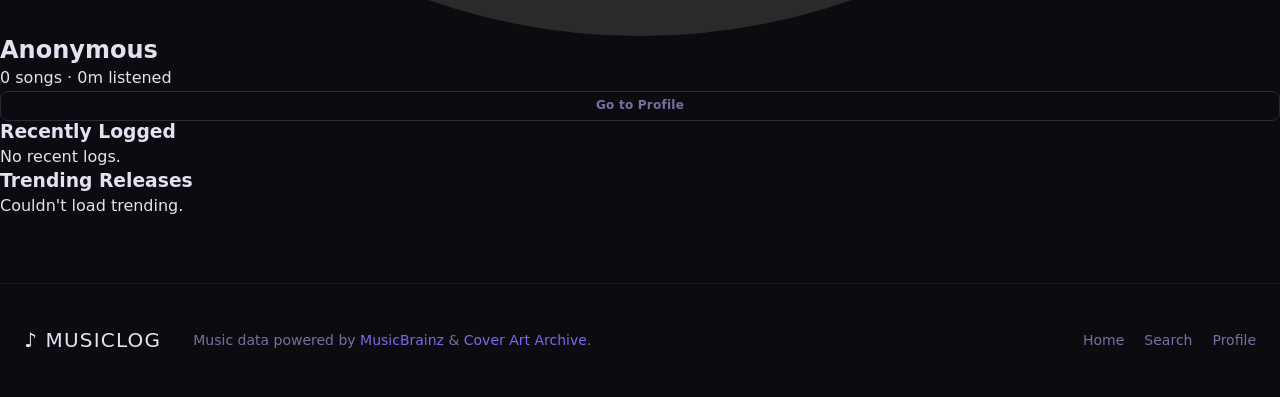
==== commit 7838bc51: "cleaned up index.html" ====
--- a/index.html
+++ b/index.html
@@ -3,18 +3,15 @@
 <head>
   <meta charset="UTF-8">
   <meta name="viewport" content="width=device-width, initial-scale=1.0">
-  <meta name="description" content="MusicLog — Search for songs and albums, then log and rate them.">
-  <title>MusicLog — Search &amp; Log</title>
+  <meta name="description" content="MusicLog — Track every listen. Rate everything.">
+  <title>MusicLog — Home</title>
   <link rel="preconnect" href="https://fonts.googleapis.com">
   <link rel="preconnect" href="https://fonts.gstatic.com" crossorigin>
   <link href="https://fonts.googleapis.com/css2?family=Bebas+Neue&family=Outfit:wght@300;400;500;600;700&display=swap" rel="stylesheet">
   <link rel="stylesheet" href="css/style.css">
-  <link rel="stylesheet" href="css/search.css">
   <link rel="stylesheet" href="css/home.css">
-  <link rel="stylesheet" href="css/profile.css">
-
 </head>
-<body data-page="search">
+<body data-page="home">
 
   <header class="site-header">
     <nav class="nav" aria-label="Main navigation">
@@ -24,8 +21,8 @@
       </a>
 
       <ul class="nav__links" role="list">
-        <li><a href="index.html"    class="nav__link">Home</a></li>
-        <li><a href="search.html"   class="nav__link nav__link--active" aria-current="page">Search</a></li>
+        <li><a href="index.html"    class="nav__link nav__link--active" aria-current="page">Home</a></li>
+        <li><a href="search.html"   class="nav__link">Search</a></li>
         <li><a href="profile.html"  class="nav__link">Profile</a></li>
       </ul>
 
@@ -47,421 +44,65 @@
 
     <div class="nav-mobile" id="nav-mobile" hidden>
       <ul class="nav-mobile__links" role="list">
-        <li><a href="index.html"   class="nav-mobile__link">Home</a></li>
-        <li><a href="search.html"  class="nav-mobile__link" aria-current="page">Search</a></li>
+        <li><a href="index.html"   class="nav-mobile__link" aria-current="page">Home</a></li>
+        <li><a href="search.html"  class="nav-mobile__link">Search</a></li>
         <li><a href="profile.html" class="nav-mobile__link">Profile</a></li>
       </ul>
     </div>
   </header>
 
-  <main class="search-layout" id="main-content">
-
-    <div class="search-col">
-
-      <header class="search-page-header">
-        <h1 class="search-page-header__heading">Search &amp; Log</h1>
-        <p class="search-page-header__sub">Find a song or album, then log it with a rating and review.</p>
+  <main class="home-layout" id="main-content">
+    
+    <div class="home-feed">
+      <header class="feed-header">
+        <h1 class="section-heading">Recent Activity</h1>
+        <span id="feed-count" class="feed-count"></span>
       </header>
 
-      <fieldset class="search-type" id="search-type">
-        <legend class="search-type__legend">Search for</legend>
-        <label class="search-type__option">
-          <input
-            class="search-type__radio"
-            type="radio"
-            name="search-type"
-            value="recording"
-            checked
-            aria-label="Search for songs"
-          >
-          <span class="search-type__label">Songs</span>
-        </label>
-        <label class="search-type__option">
-          <input
-            class="search-type__radio"
-            type="radio"
-            name="search-type"
-            value="release"
-            aria-label="Search for albums"
-          >
-          <span class="search-type__label">Albums</span>
-        </label>
-        <label class="search-type__option">
-          <input
-            class="search-type__radio"
-            type="radio"
-            name="search-type"
-            value="artist"
-            aria-label="Search for artists"
-          >
-          <span class="search-type__label">Artists</span>
-        </label>
-      </fieldset>
-
-      <div class="search-bar" role="search" aria-label="Search MusicBrainz">
-        <label class="sr-only" for="search-input">Search for music</label>
-        <input
-          class="search-bar__input"
-          type="search"
-          id="search-input"
-          name="q"
-          placeholder="e.g. Hazel, Nothing Else Matters"
-          autocomplete="off"
-          aria-label="Search for songs, albums, or artists"
-          aria-controls="search-results"
-          aria-autocomplete="list"
-        >
-        <button class="search-bar__btn btn btn--accent" id="search-btn" aria-label="Search">
-          <span aria-hidden="true">⌕</span> Search
-        </button>
+      <div class="feed-status" id="feed-loading">
+        <div class="spinner" aria-hidden="true"></div>
+        <span>Loading feed...</span>
       </div>
 
-      <div class="search-status" id="search-loading" role="status" aria-live="polite" hidden>
-        <div class="spinner" aria-hidden="true"></div>
-        <span>Searching MusicBrainz…</span>
+      <div class="feed-list" id="activity-feed" role="feed" aria-busy="false">
+        </div>
+
+      <div class="empty-state" id="feed-empty" hidden>
+        <span class="empty-state__icon" aria-hidden="true">🎵</span>
+        <p class="empty-state__text">Nothing here yet.</p>
+        <a href="search.html" class="btn btn--accent btn--sm">Log your first song →</a>
+      </div>
+    </div>
+
+    <aside class="home-sidebar">
+      
+      <div class="sidebar-widget profile-peek">
+        <img id="sidebar-avatar" src="assets/avatar-placeholder.svg" alt="Profile avatar" class="profile-peek__avatar">
+        <div class="profile-peek__info">
+          <h2 id="sidebar-username" class="profile-peek__name">Anonymous</h2>
+          <p id="sidebar-stats" class="profile-peek__stats">0 songs · 0m listened</p>
+        </div>
+        <a href="profile.html" class="btn btn--ghost btn--sm btn--full mt-sm">Go to Profile</a>
       </div>
 
-      <div class="search-status search-status--error" id="search-error" role="alert" aria-live="assertive" hidden>
-        <span class="search-status__icon" aria-hidden="true">⚠</span>
-        <span id="search-error-msg">Could not reach MusicBrainz. Check your internet connection and try again.</span>
+      <div class="sidebar-widget">
+        <h3 class="widget-heading">Recently Logged</h3>
+        <ul id="recent-list" class="widget-list" role="list">
+          </ul>
+        <p id="recent-empty" class="widget-empty" hidden>No recent logs.</p>
       </div>
 
-      <p class="search-results-count" id="results-count" aria-live="polite"></p>
-
-      <div
-        class="results-grid"
-        id="search-results"
-        role="list"
-        aria-label="Search results — click a result to pre-fill the log form"
-        aria-live="polite"
-      >
-        <!--
-          Each result card injected by JS:
-          <div class="result-card" role="listitem" tabindex="0" aria-label="[title] by [artist], [year]. Click to log.">
-            <div class="result-card__cover-wrap">
-              <img class="result-card__cover" src="..." alt="Cover art for [title] by [artist]">
-              <div class="result-card__overlay" aria-hidden="true">
-                <span class="result-card__log-icon">+ Log</span>
-              </div>
-            </div>
-            <div class="result-card__info">
-              <span class="result-card__type tag tag--[type]">[type]</span>
-              <h3 class="result-card__title">[title]</h3>
-              <p class="result-card__artist">[artist]</p>
-              <p class="result-card__meta">[year] · [duration]</p>
-            </div>
-          </div>
-        -->
+      <div class="sidebar-widget">
+        <h3 class="widget-heading">Trending Releases</h3>
+        
+        <div id="trending-loading" class="widget-status">Loading...</div>
+        <div id="trending-error" class="widget-status error" hidden>Couldn't load trending.</div>
+        
+        <ul id="trending-list" class="widget-list" role="list">
+          </ul>
       </div>
 
-      <div class="search-empty" id="search-empty" aria-label="Search instructions">
-        <div class="search-empty__inner">
-          <span class="search-empty__icon" aria-hidden="true">🎵</span>
-          <p class="search-empty__text">Search for a song or album above to get started.</p>
-          <p class="search-empty__hint">Data comes from <a href="https://musicbrainz.org" target="_blank" rel="noopener noreferrer">MusicBrainz</a> — the world's largest open music encyclopedia.</p>
-        </div>
-      </div>
-
-      <div class="search-empty" id="search-no-results" hidden>
-        <div class="search-empty__inner">
-          <span class="search-empty__icon" aria-hidden="true">🔍</span>
-          <p class="search-empty__text">No results found.</p>
-          <p class="search-empty__hint">Try a different search term or switch between Songs / Albums.</p>
-        </div>
-      </div>
-
-    </div>
-
-    <div class="log-col" id="log-col">
-
-      <div class="log-form-wrap" id="log-form-wrap">
-
-        <div class="log-prefill" id="log-prefill" hidden>
-          <img
-            class="log-prefill__cover"
-            id="prefill-cover"
-            src="assets/cover-placeholder.svg"
-            alt="Cover art for the selected music"
-          >
-          <div class="log-prefill__info">
-            <span class="log-prefill__title" id="prefill-title">—</span>
-            <span class="log-prefill__artist" id="prefill-artist">—</span>
-            <span class="log-prefill__meta" id="prefill-meta">—</span>
-          </div>
-          <button
-            class="btn-icon btn-icon--clear log-prefill__clear"
-            id="prefill-clear"
-            aria-label="Clear selected music and reset form"
-            title="Clear"
-          >✕</button>
-        </div>
-
-        <!-- ============================================================
-             LOG ENTRY FORM
-             Contains 7 distinct input types:
-               1. text       — title (editable override)
-               2. text       — artist
-               3. select     — entry type (song / album)
-               4. select     — genre
-               5. number     — year
-               6. range      — rating slider
-               7. number     — rating numeric (synced to slider)
-               8. date       — date listened
-               9. textarea   — review / notes
-              10. checkbox   — add to favorites
-              11. radio      — listened fully / partially / background
-        ============================================================ -->
-        <form class="log-form" id="log-form" novalidate aria-label="Log a music entry">
-          <h2 class="log-form__heading">Log Entry</h2>
-
-          <input type="hidden" id="log-mbid"        name="mbid">
-          <input type="hidden" id="log-artist-mbid" name="artistMbid">
-          <input type="hidden" id="log-cover-url"   name="coverUrl">
-          <input type="hidden" id="log-duration"    name="duration">
-          <input type="hidden" id="log-edit-id"     name="editId">
-
-          <div class="form-group">
-            <label class="form-label" for="log-title">
-              Title <abbr title="required" aria-label="required">*</abbr>
-            </label>
-            <input
-              class="form-input"
-              type="text"
-              id="log-title"
-              name="title"
-              placeholder="Song or album title"
-              required
-              minlength="1"
-              maxlength="200"
-              autocomplete="off"
-            >
-            <span class="form-error" id="err-title" role="alert" aria-live="polite"></span>
-          </div>
-
-          <div class="form-group">
-            <label class="form-label" for="log-artist">
-              Artist <abbr title="required" aria-label="required">*</abbr>
-            </label>
-            <input
-              class="form-input"
-              type="text"
-              id="log-artist"
-              name="artist"
-              placeholder="Artist name"
-              required
-              minlength="1"
-              maxlength="200"
-              autocomplete="off"
-            >
-            <span class="form-error" id="err-artist" role="alert" aria-live="polite"></span>
-          </div>
-
-          <div class="form-group">
-            <label class="form-label" for="log-album">Album</label>
-            <input
-              class="form-input"
-              type="text"
-              id="log-album"
-              name="album"
-              placeholder="Album or release name (optional)"
-              maxlength="200"
-              autocomplete="off"
-            >
-          </div>
-
-          <div class="form-row">
-            <div class="form-group form-group--half">
-              <label class="form-label" for="log-type">
-                Type <abbr title="required" aria-label="required">*</abbr>
-              </label>
-              <select
-                class="form-input form-input--select"
-                id="log-type"
-                name="type"
-                required
-              >
-                <option value="">— Select —</option>
-                <option value="song">Song</option>
-                <option value="album">Album</option>
-                <option value="ep">EP</option>
-                <option value="single">Single</option>
-              </select>
-              <span class="form-error" id="err-type" role="alert" aria-live="polite"></span>
-            </div>
-
-            <div class="form-group form-group--half">
-              <label class="form-label" for="log-year">Year</label>
-              <input
-                class="form-input"
-                type="number"
-                id="log-year"
-                name="year"
-                placeholder="e.g. 1975"
-                min="1900"
-                max="2030"
-                step="1"
-              >
-            </div>
-          </div>
-
-          <div class="form-group">
-            <label class="form-label" for="log-genre">Genre</label>
-            <select class="form-input form-input--select" id="log-genre" name="genre">
-              <option value="">— Select genre —</option>
-              <option value="rock">Rock</option>
-              <option value="pop">Pop</option>
-              <option value="hip-hop">Hip-Hop / Rap</option>
-              <option value="electronic">Electronic</option>
-              <option value="jazz">Jazz</option>
-              <option value="classical">Classical</option>
-              <option value="r&b">R&amp;B / Soul</option>
-              <option value="metal">Metal</option>
-              <option value="folk">Folk</option>
-              <option value="indie">Indie</option>
-              <option value="punk">Punk</option>
-              <option value="blues">Blues</option>
-              <option value="reggae">Reggae</option>
-              <option value="country">Country</option>
-              <option value="latin">Latin</option>
-              <option value="ambient">Ambient</option>
-              <option value="other">Other</option>
-            </select>
-          </div>
-
-          <div class="form-group">
-            <label class="form-label" for="log-rating-range">
-              Rating <abbr title="required" aria-label="required">*</abbr>
-              <span class="form-label__hint">(1 – 10)</span>
-            </label>
-            <div class="rating-control" role="group" aria-labelledby="rating-label">
-              <span id="rating-label" class="sr-only">Rating from 1 to 10</span>
-              <input
-                class="form-range"
-                type="range"
-                id="log-rating-range"
-                name="ratingRange"
-                min="1"
-                max="10"
-                step="1"
-                value="7"
-                aria-label="Rating slider — use arrow keys to adjust"
-              >
-              <input
-                class="form-input form-input--rating-num"
-                type="number"
-                id="log-rating"
-                name="rating"
-                min="1"
-                max="10"
-                step="1"
-                value="7"
-                required
-                aria-label="Rating number input"
-              >
-              <span class="rating-control__stars" id="rating-stars" aria-hidden="true">★★★★★★★☆☆☆</span>
-            </div>
-            <span class="form-error" id="err-rating" role="alert" aria-live="polite"></span>
-          </div>
-
-          <!-- ── Date listened (date) ── -->
-          <div class="form-group">
-            <label class="form-label" for="log-date">Date Listened</label>
-            <input
-              class="form-input"
-              type="date"
-              id="log-date"
-              name="dateListened"
-              aria-label="Date you listened to this music"
-            >
-          </div>
-
-          <!-- ── Listening mode (radio) ── -->
-          <fieldset class="form-group form-fieldset" id="listen-mode-group">
-            <legend class="form-label">How did you listen?</legend>
-            <div class="radio-group" role="group" aria-label="Listening mode">
-              <label class="radio-option">
-                <input
-                  class="radio-option__input"
-                  type="radio"
-                  name="listenMode"
-                  value="full"
-                  checked
-                  aria-label="Listened fully"
-                >
-                <span class="radio-option__label">Full listen</span>
-              </label>
-              <label class="radio-option">
-                <input
-                  class="radio-option__input"
-                  type="radio"
-                  name="listenMode"
-                  value="partial"
-                  aria-label="Listened partially"
-                >
-                <span class="radio-option__label">Partial</span>
-              </label>
-              <label class="radio-option">
-                <input
-                  class="radio-option__input"
-                  type="radio"
-                  name="listenMode"
-                  value="background"
-                  aria-label="Listened in the background"
-                >
-                <span class="radio-option__label">Background</span>
-              </label>
-            </div>
-          </fieldset>
-
-          <div class="form-group">
-            <label class="form-label" for="log-review">Review / Notes</label>
-            <textarea
-              class="form-input form-input--textarea"
-              id="log-review"
-              name="review"
-              placeholder="What did you think?"
-              rows="4"
-              maxlength="1000"
-            ></textarea>
-            <span class="form-hint">
-              <span id="review-char-count">0</span> / 1000
-            </span>
-          </div>
-
-          <div class="form-group form-group--check">
-            <label class="form-label form-label--check" for="log-favorite">
-              <input
-                class="form-checkbox"
-                type="checkbox"
-                id="log-favorite"
-                name="favorite"
-              >
-              <span>Add to Favorites</span>
-            </label>
-          </div>
-
-          <div class="form-actions">
-            <button type="submit" class="btn btn--accent btn--full" id="log-submit-btn">
-              Save Entry
-            </button>
-            <button type="reset" class="btn btn--ghost" id="log-reset-btn">
-              Clear
-            </button>
-          </div>
-
-          <div
-            class="form-feedback"
-            id="log-feedback"
-            role="alert"
-            aria-live="assertive"
-            aria-atomic="true"
-          ></div>
-
-        </form>
-
-      </div>
-
-    </div>
+    </aside>
 
   </main>
 
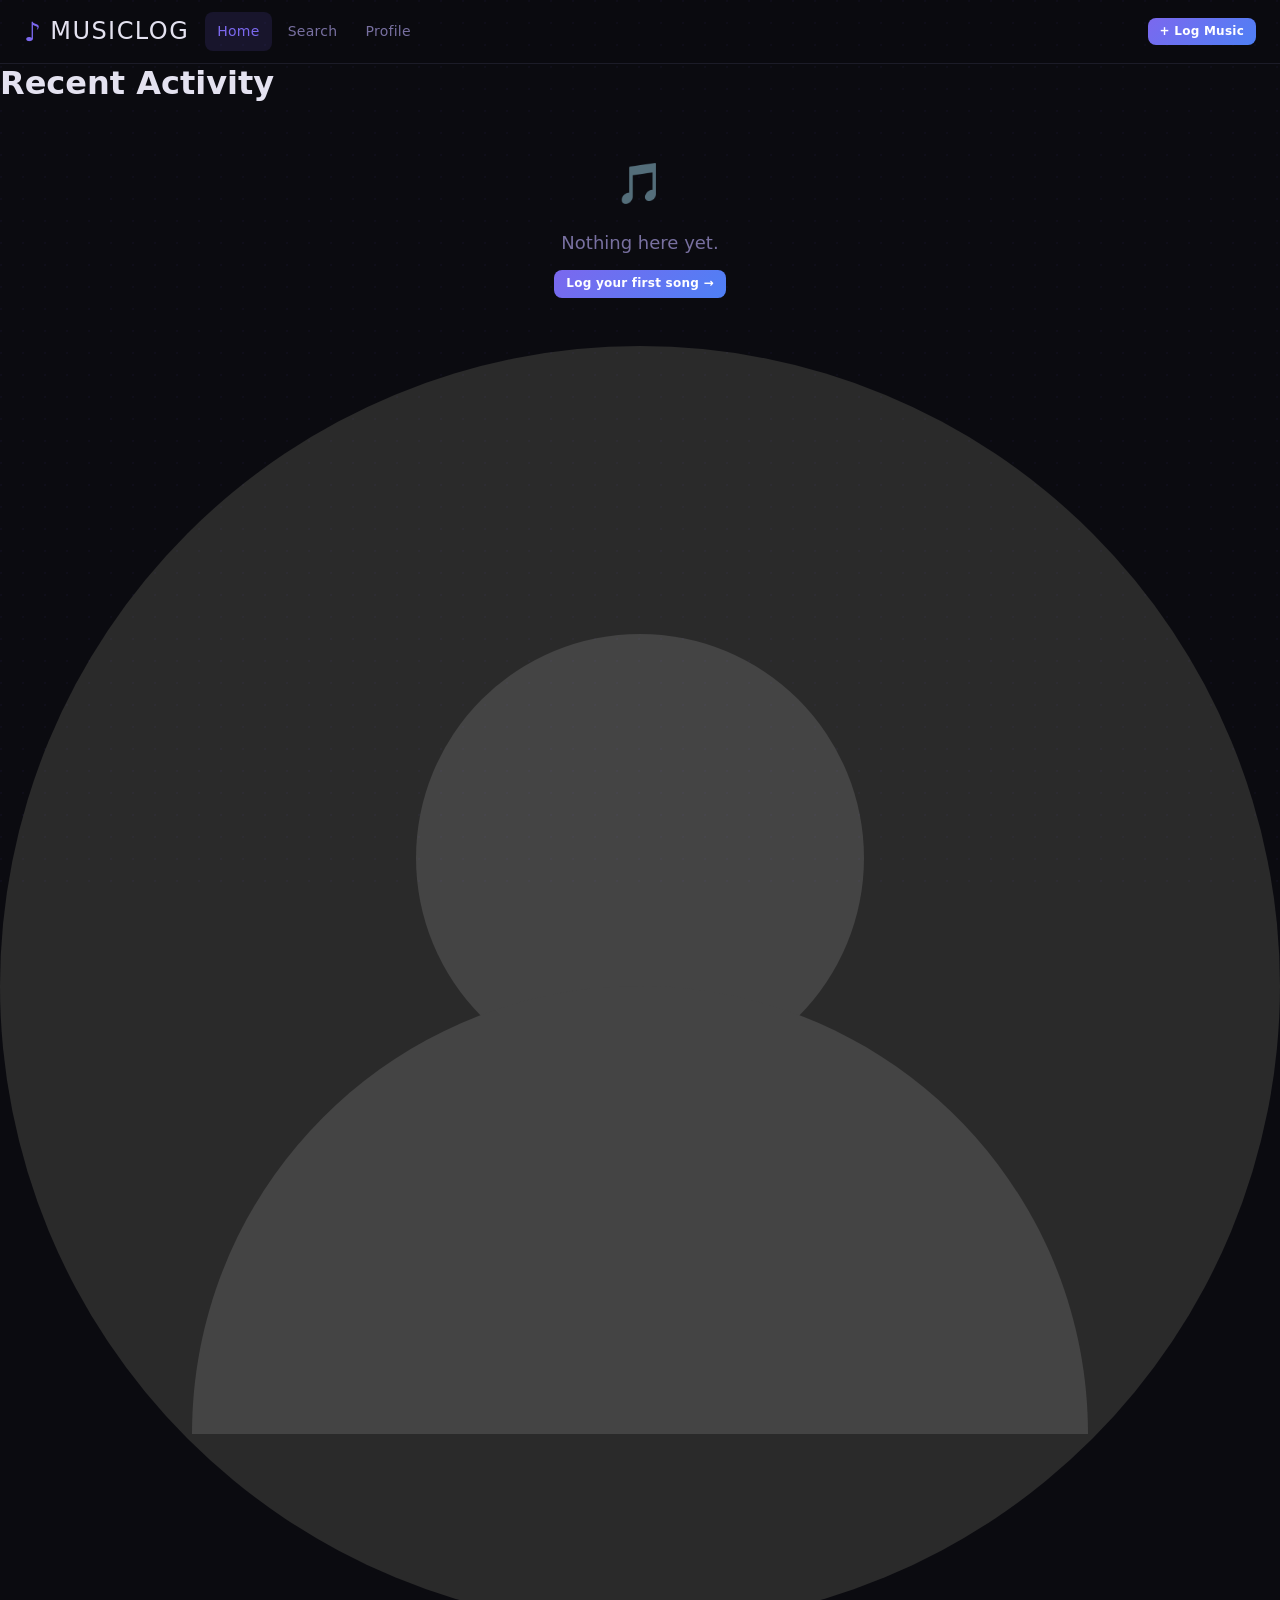
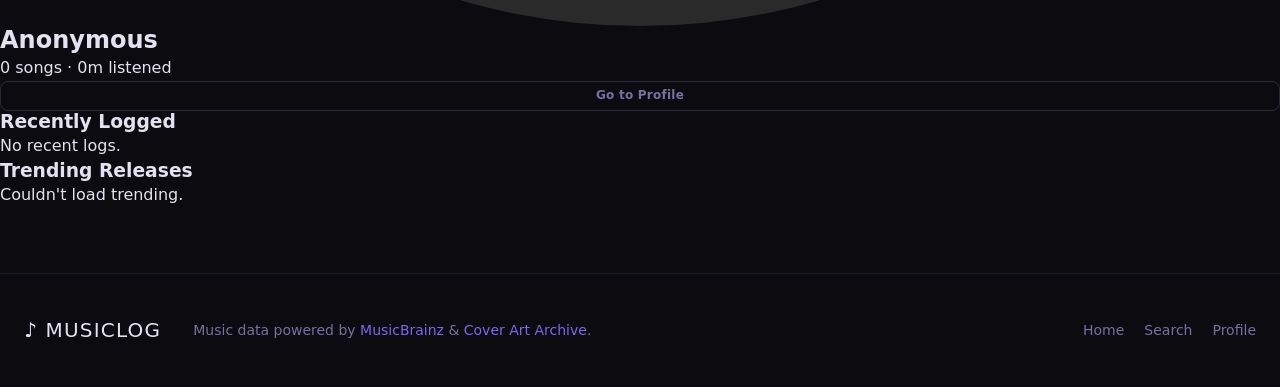
==== commit 7217bace: "fixed profile.js problem with local files" ====
--- a/index.html
+++ b/index.html
@@ -53,30 +53,30 @@
 
   <main class="home-layout" id="main-content">
     
-    <div class="home-feed">
-      <header class="feed-header">
-        <h1 class="section-heading">Recent Activity</h1>
-        <span id="feed-count" class="feed-count"></span>
+    <div class="feed">
+      <header class="feed__header">
+        <h1 class="feed__heading">Recent Activity</h1>
+        <span id="feed-count" class="feed__count"></span>
       </header>
 
-      <div class="feed-status" id="feed-loading">
+      <div class="feed__loading" id="feed-loading">
         <div class="spinner" aria-hidden="true"></div>
         <span>Loading feed...</span>
       </div>
 
-      <div class="feed-list" id="activity-feed" role="feed" aria-busy="false">
+      <div class="feed__list" id="activity-feed" role="feed" aria-busy="false">
         </div>
 
-      <div class="empty-state" id="feed-empty" hidden>
+      <div class="feed__empty empty-state" id="feed-empty" hidden>
         <span class="empty-state__icon" aria-hidden="true">🎵</span>
         <p class="empty-state__text">Nothing here yet.</p>
         <a href="search.html" class="btn btn--accent btn--sm">Log your first song →</a>
       </div>
     </div>
 
-    <aside class="home-sidebar">
+    <aside class="sidebar">
       
-      <div class="sidebar-widget profile-peek">
+      <div class="sidebar-card profile-peek">
         <img id="sidebar-avatar" src="assets/avatar-placeholder.svg" alt="Profile avatar" class="profile-peek__avatar">
         <div class="profile-peek__info">
           <h2 id="sidebar-username" class="profile-peek__name">Anonymous</h2>
@@ -85,20 +85,20 @@
         <a href="profile.html" class="btn btn--ghost btn--sm btn--full mt-sm">Go to Profile</a>
       </div>
 
-      <div class="sidebar-widget">
-        <h3 class="widget-heading">Recently Logged</h3>
-        <ul id="recent-list" class="widget-list" role="list">
+      <div class="sidebar-card">
+        <h3 class="sidebar-card__heading">Recently Logged</h3>
+        <ul id="recent-list" class="recent-list" role="list">
           </ul>
-        <p id="recent-empty" class="widget-empty" hidden>No recent logs.</p>
+        <p id="recent-empty" class="sidebar-card__empty" hidden>No recent logs.</p>
       </div>
 
-      <div class="sidebar-widget">
-        <h3 class="widget-heading">Trending Releases</h3>
+      <div class="sidebar-card">
+        <h3 class="sidebar-card__heading">Trending Releases</h3>
         
-        <div id="trending-loading" class="widget-status">Loading...</div>
-        <div id="trending-error" class="widget-status error" hidden>Couldn't load trending.</div>
+        <div id="trending-loading" class="sidebar-card__loading">Loading...</div>
+        <div id="trending-error" class="sidebar-card__error" hidden>Couldn't load trending.</div>
         
-        <ul id="trending-list" class="widget-list" role="list">
+        <ul id="trending-list" class="trending-list" role="list">
           </ul>
       </div>
 
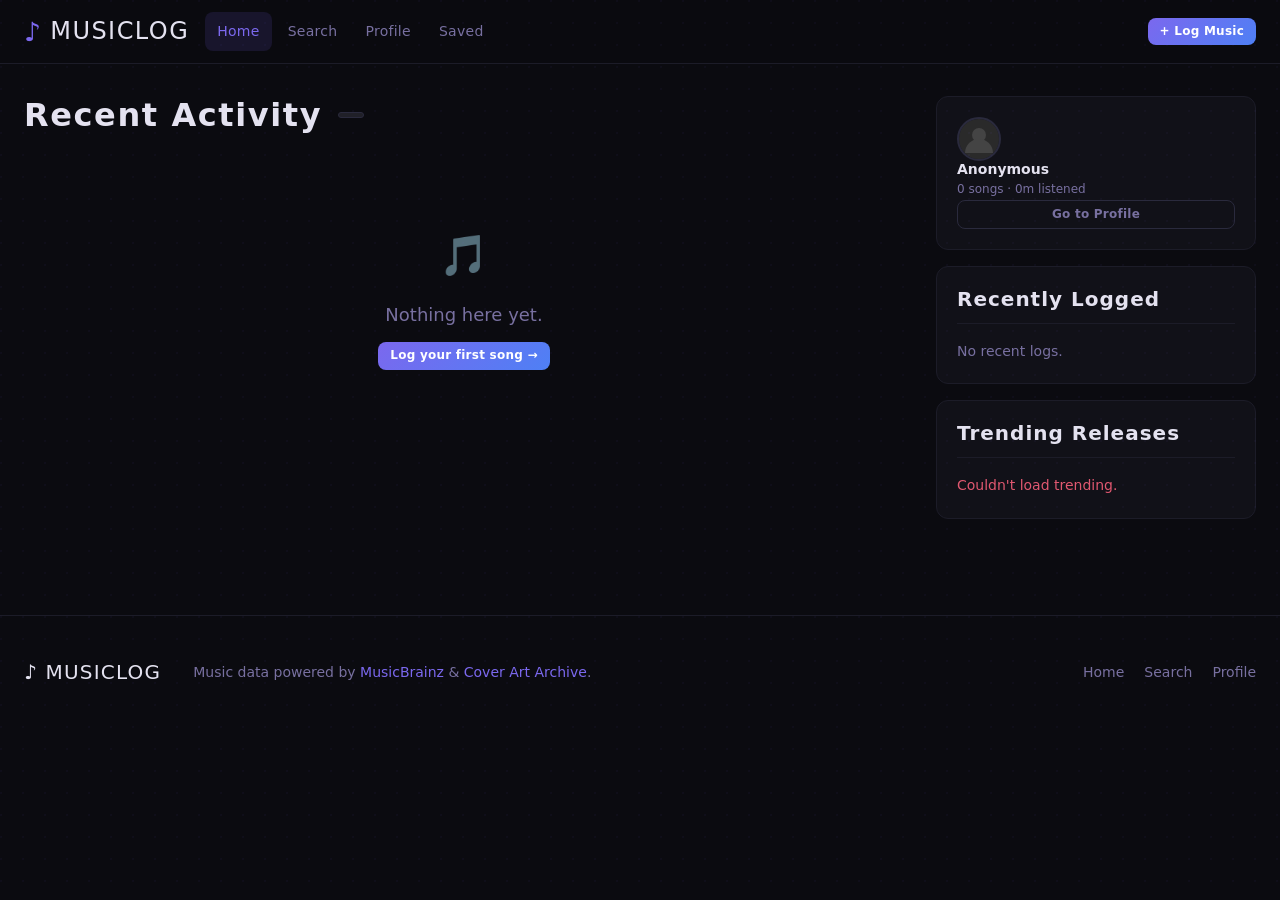
==== commit 5a388948: "added navigation for search to each page" ====
--- a/index.html
+++ b/index.html
@@ -24,6 +24,7 @@
         <li><a href="index.html"    class="nav__link nav__link--active" aria-current="page">Home</a></li>
         <li><a href="search.html"   class="nav__link">Search</a></li>
         <li><a href="profile.html"  class="nav__link">Profile</a></li>
+        <li><a href="saved.html"    class="nav__link">Saved</a></li>
       </ul>
 
       <div class="nav__actions">
--- a/css/home.css
+++ b/css/home.css
@@ -0,0 +1,402 @@
+.home-layout {
+  display: grid;
+  grid-template-columns: 1fr;          /* stacked on mobile */
+  gap: var(--sp-8);
+  max-width: var(--content-max);
+  margin: 0 auto;
+  padding: var(--sp-8) var(--content-pad);
+  align-items: start;
+}
+
+@media (min-width: 1024px) {
+  .home-layout {
+    grid-template-columns: 1fr 320px;  /* feed | sidebar */
+  }
+}
+
+
+/* feed section */
+
+.feed { min-width: 0; }
+
+.feed__header {
+  display: flex;
+  align-items: center;
+  gap: var(--sp-4);
+  margin-bottom: var(--sp-6);
+}
+
+.feed__heading {
+  font-family: var(--font-display);
+  font-size: var(--text-2xl);
+  letter-spacing: 0.05em;
+  color: var(--color-text);
+}
+
+.feed__count {
+  font-size: var(--text-xs);
+  font-weight: 700;
+  color: var(--color-text-muted);
+  background: var(--color-surface-3);
+  border: 1px solid var(--color-border);
+  padding: 2px var(--sp-3);
+  border-radius: var(--r-full);
+  letter-spacing: 0.04em;
+}
+
+.feed__loading {
+  display: flex;
+  align-items: center;
+  gap: var(--sp-3);
+  padding: var(--sp-8) 0;
+  color: var(--color-text-muted);
+  font-size: var(--text-sm);
+}
+
+.feed__list {
+  display: flex;
+  flex-direction: column;
+  gap: var(--sp-4);
+}
+
+.feed__empty {
+  padding: var(--sp-16) 0;
+  text-align: center;
+}
+
+
+/* activity cards*/
+
+.activity-card {
+  display: flex;
+  gap: var(--sp-4);
+  background: var(--color-surface);
+  border: 1px solid var(--color-border-dim);
+  border-radius: var(--r-lg);
+  padding: var(--sp-4);
+  transition: border-color var(--t-base), box-shadow var(--t-base), transform var(--t-base);
+  animation: cardIn 0.3s ease both;
+}
+.activity-card:hover {
+  border-color: var(--color-border-hi);
+  box-shadow: 0 4px 24px rgba(0,0,0,0.45);
+  transform: translateY(-2px);
+}
+
+@keyframes cardIn {
+  from { opacity: 0; transform: translateY(10px); }
+  to   { opacity: 1; transform: translateY(0); }
+}
+
+.activity-card:nth-child(2) { animation-delay: 0.05s; }
+.activity-card:nth-child(3) { animation-delay: 0.10s; }
+.activity-card:nth-child(4) { animation-delay: 0.15s; }
+.activity-card:nth-child(5) { animation-delay: 0.20s; }
+
+.activity-card__cover-link { flex-shrink: 0; }
+
+.activity-card__cover {
+  width: 88px;
+  height: 88px;
+  border-radius: var(--r-md);
+  object-fit: cover;
+  background: var(--color-surface-3);
+  transition: transform var(--t-base);
+}
+.activity-card:hover .activity-card__cover { transform: scale(1.04); }
+
+.activity-card__body { flex: 1; min-width: 0; }
+
+.activity-card__meta {
+  display: flex;
+  align-items: center;
+  gap: var(--sp-2);
+  margin-bottom: var(--sp-2);
+}
+
+.activity-card__date {
+  font-size: var(--text-xs);
+  color: var(--color-text-dim);
+  margin-left: auto;
+}
+
+.activity-card__title {
+  font-size: var(--text-md);
+  font-weight: 600;
+  color: var(--color-text);
+  white-space: nowrap;
+  overflow: hidden;
+  text-overflow: ellipsis;
+  margin-bottom: var(--sp-1);
+}
+
+.activity-card__artist {
+  font-size: var(--text-sm);
+  color: var(--color-text-muted);
+  white-space: nowrap;
+  overflow: hidden;
+  text-overflow: ellipsis;
+  margin-bottom: var(--sp-2);
+}
+
+.activity-card__rating {
+  display: flex;
+  align-items: center;
+  gap: var(--sp-2);
+  margin-bottom: var(--sp-2);
+}
+
+.activity-card__stars {
+  color: var(--color-star);
+  font-size: var(--text-sm);
+  letter-spacing: -0.5px;
+}
+
+.activity-card__score {
+  font-size: var(--text-sm);
+  font-weight: 700;
+  color: var(--color-star);
+}
+
+.activity-card__review {
+  font-size: var(--text-sm);
+  color: var(--color-text-muted);
+  font-style: italic;
+  display: -webkit-box;
+  -webkit-line-clamp: 2;
+  -webkit-box-orient: vertical;
+  overflow: hidden;
+}
+
+.activity-card--skeleton {
+  pointer-events: none;
+  animation: skeletonPulse 1.6s ease-in-out infinite;
+}
+.activity-card--skeleton .activity-card__cover {
+  background: var(--color-surface-3);
+}
+@keyframes skeletonPulse {
+  0%, 100% { opacity: 0.5; }
+  50%       { opacity: 0.9; }
+}
+
+@media (max-width: 600px) {
+  .activity-card {
+    flex-direction: column;
+    gap: var(--sp-3);
+  }
+  .activity-card__cover {
+    width: 100%;
+    height: 160px;
+    border-radius: var(--r-md) var(--r-md) 0 0;
+    margin: calc(-1 * var(--sp-4));
+    margin-bottom: 0;
+    width: calc(100% + var(--sp-8));
+  }
+}
+
+
+/* SIDEBAR*/
+
+.sidebar {
+  display: flex;
+  flex-direction: column;
+  gap: var(--sp-4);
+}
+
+@media (min-width: 1024px) {
+  .sidebar {
+    position: sticky;
+    top: calc(var(--nav-height) + var(--sp-6));
+  }
+}
+
+.sidebar-card {
+  background: var(--color-surface);
+  border: 1px solid var(--color-border-dim);
+  border-radius: var(--r-lg);
+  padding: var(--sp-5);
+  transition: border-color var(--t-base);
+}
+.sidebar-card:hover { border-color: var(--color-border); }
+
+.sidebar-card__heading {
+  font-family: var(--font-display);
+  font-size: var(--text-lg);
+  letter-spacing: 0.05em;
+  color: var(--color-text);
+  padding-bottom: var(--sp-3);
+  margin-bottom: var(--sp-4);
+  border-bottom: 1px solid var(--color-border-dim);
+}
+
+.sidebar-card__link {
+  display: block;
+  margin-top: var(--sp-4);
+  font-size: var(--text-xs);
+  text-align: right;
+  color: var(--color-accent);
+  text-transform: uppercase;
+  letter-spacing: 0.06em;
+  font-weight: 700;
+}
+.sidebar-card__link:hover { color: var(--color-accent-hover); }
+
+.sidebar-card__empty,
+.sidebar-card__error {
+  font-size: var(--text-sm);
+  color: var(--color-text-muted);
+}
+.sidebar-card__error { color: var(--color-danger); }
+
+.sidebar-card__loading {
+  display: flex;
+  align-items: center;
+  gap: var(--sp-3);
+  font-size: var(--text-sm);
+  color: var(--color-text-muted);
+  padding: var(--sp-2) 0;
+}
+
+
+/* recent list */
+
+.recent-list {
+  display: flex;
+  flex-direction: column;
+  gap: var(--sp-3);
+}
+
+.recent-item {
+  display: flex;
+  align-items: center;
+  gap: var(--sp-3);
+}
+
+.recent-item__cover {
+  width: 40px; height: 40px;
+  border-radius: var(--r-sm);
+  object-fit: cover;
+  background: var(--color-surface-3);
+  flex-shrink: 0;
+}
+
+.recent-item__info {
+  flex: 1;
+  min-width: 0;
+  display: flex;
+  flex-direction: column;
+  gap: 2px;
+}
+
+.recent-item__title {
+  font-size: var(--text-sm);
+  font-weight: 600;
+  color: var(--color-text);
+  white-space: nowrap;
+  overflow: hidden;
+  text-overflow: ellipsis;
+}
+
+.recent-item__artist {
+  font-size: var(--text-xs);
+  color: var(--color-text-muted);
+  white-space: nowrap;
+  overflow: hidden;
+  text-overflow: ellipsis;
+}
+
+.recent-item__score {
+  font-size: var(--text-sm);
+  font-weight: 700;
+  color: var(--color-star);
+  flex-shrink: 0;
+}
+
+
+/* trending stuff */
+
+.trending-list {
+  display: flex;
+  flex-direction: column;
+  gap: var(--sp-3);
+}
+
+.trending-item {
+  display: flex;
+  align-items: center;
+  gap: var(--sp-3);
+  cursor: default;
+}
+
+.trending-item__cover {
+  width: 44px; height: 44px;
+  border-radius: var(--r-sm);
+  object-fit: cover;
+  background: var(--color-surface-3);
+  flex-shrink: 0;
+}
+
+.trending-item__info {
+  flex: 1;
+  min-width: 0;
+  display: flex;
+  flex-direction: column;
+  gap: 2px;
+}
+
+.trending-item__title {
+  font-size: var(--text-sm);
+  font-weight: 600;
+  color: var(--color-text);
+  white-space: nowrap;
+  overflow: hidden;
+  text-overflow: ellipsis;
+}
+
+.trending-item__artist {
+  font-size: var(--text-xs);
+  color: var(--color-text-muted);
+  white-space: nowrap;
+  overflow: hidden;
+  text-overflow: ellipsis;
+}
+
+
+/* profile */
+
+.profile-peek {
+  flex-wrap: wrap;
+}
+
+.profile-peek .btn {
+  flex: 1 0 100%;
+}
+
+.profile-peek__avatar {
+  width: 44px; height: 44px;
+  border-radius: 50%;
+  object-fit: cover;
+  background: var(--color-surface-3);
+  border: 2px solid var(--color-border);
+  flex-shrink: 0;
+}
+
+.profile-peek__info {
+  flex: 1;
+  min-width: 0;
+  display: flex;
+  flex-direction: column;
+  gap: 2px;
+}
+
+.profile-peek__name {
+  font-size: var(--text-sm);
+  font-weight: 600;
+  color: var(--color-text);
+}
+
+.profile-peek__stats {
+  font-size: var(--text-xs);
+  color: var(--color-text-muted);
+}
